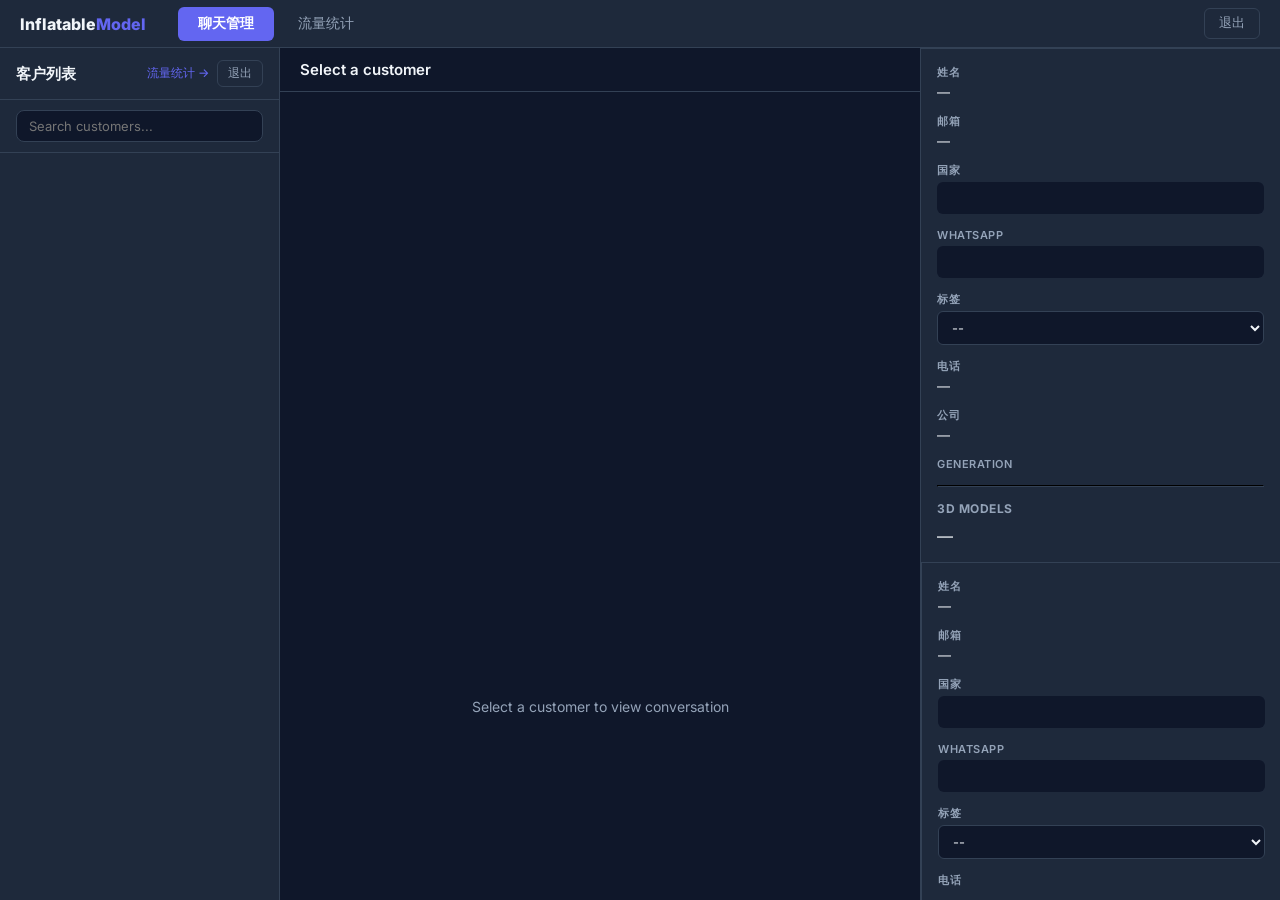
==== templates/admin.html @ d3808c55 "Test incremental tree push" ====
<!DOCTYPE html>
<html lang="en">
<head>
    <meta charset="UTF-8">
    <meta name="viewport" content="width=device-width, initial-scale=1.0">
    <title>管理后台 — InflatableModel.CN</title>
    <script src="https://cdn.jsdelivr.net/npm/chart.js@4.4.0/dist/chart.umd.min.js"></script>
    <link rel="preconnect" href="https://fonts.googleapis.com">
    <link href="https://fonts.googleapis.com/css2?family=Inter:wght@400;500;600;700;800&display=swap" rel="stylesheet">
    <style>
        :root { --bg: #0f172a; --surface: #1e293b; --border: #334155; --text: #f1f5f9; --text-secondary: #94a3b8; --primary: #6366f1; --primary-light: rgba(99,102,241,0.1); }
        * { box-sizing: border-box; margin: 0; padding: 0; }
        body { font-family: "Inter", sans-serif; background: var(--bg); color: var(--text); height: 100vh; overflow: hidden; }
        .app-layout { display: flex; flex-direction: column; height: 100vh; }
        .top-nav { display: flex; align-items: center; height: 48px; flex-shrink: 0; background: var(--surface); border-bottom: 1px solid var(--border); padding: 0 20px; }
        .top-nav-brand { font-size: 1rem; font-weight: 800; color: var(--text); text-decoration: none; margin-right: 32px; }
        .top-nav-brand span { color: var(--primary); }
        .top-nav-tabs { display: flex; gap: 4px; }
        .nav-tab { padding: 8px 20px; border: none; background: transparent; color: var(--text-secondary); border-radius: 6px; font-size: .85rem; font-weight: 500; cursor: pointer; font-family: inherit; }
        .nav-tab:hover { background: var(--primary-light); color: var(--primary); }
        .nav-tab.active { background: var(--primary); color: #fff; font-weight: 600; }
        .top-nav-right { margin-left: auto; }
        .top-nav-logout { padding: 6px 14px; border: 1px solid var(--border); background: transparent; color: var(--text-secondary); border-radius: 6px; font-size: .8rem; cursor: pointer; font-family: inherit; }
        .top-nav-logout:hover { border-color: #ef4444; color: #ef4444; }
    </style>
    <style>
        .panel-left {
            width: 280px; flex-shrink: 0;
            border-right: 1px solid var(--border);
            display: flex; flex-direction: column; background: var(--surface);
        }
        .panel-left-header {
            padding: 12px 16px; border-bottom: 1px solid var(--border);
            display: flex; align-items: center; justify-content: space-between;
            flex-shrink: 0;
        }
        .panel-left-header h2 {
            font-size: .9375rem; font-weight: 600;
        }
        .btn-logout {
            font-size: .75rem; padding: 4px 10px; border-radius: 6px;
            border: 1px solid var(--border); background: transparent;
            color: var(--text-secondary); cursor: pointer; font-family: inherit;
            transition: all .15s;
        }
        .btn-logout:hover { border-color: #ef4444; color: #ef4444; }

        .search-wrap {
            padding: 10px 16px; border-bottom: 1px solid var(--border); flex-shrink: 0;
        }
        .search-wrap input {
            width: 100%; padding: 7px 12px; border-radius: 8px;
            border: 1px solid var(--border); background: var(--bg);
            color: var(--text); font-size: .8125rem; font-family: inherit; outline: none;
        }
        .search-wrap input:focus { border-color: var(--primary); }

        .customer-list {
            flex: 1; overflow-y: auto;
        }
        .customer-list::-webkit-scrollbar { width: 5px; }
        .customer-list::-webkit-scrollbar-thumb { background: var(--border); border-radius: 3px; }

        .customer-item {
            padding: 12px 16px; border-bottom: 1px solid var(--border);
            cursor: pointer; transition: background .12s;
            display: flex; align-items: center; gap: 10px;
        }
        .customer-item:hover { background: var(--primary-light); }
        .customer-item.active { background: var(--primary-light); border-left: 3px solid var(--primary); }
        .customer-avatar {
            width: 36px; height: 36px; border-radius: 50%; flex-shrink: 0;
            background: var(--primary); color: #fff;
            display: flex; align-items: center; justify-content: center;
            font-weight: 700; font-size: .8125rem;
        }
        .customer-meta { flex: 1; min-width: 0; }
        .customer-name {
            font-size: .8125rem; font-weight: 600; white-space: nowrap; overflow: hidden; text-overflow: ellipsis;
        }
        .customer-last {
            font-size: .6875rem; color: var(--text-secondary);
            white-space: nowrap; overflow: hidden; text-overflow: ellipsis;
        }
        .badge-unread {
            background: var(--primary); color: #fff; border-radius: 999px;
            padding: 1px 6px; font-size: .625rem; font-weight: 600; flex-shrink: 0;
        }

        /* ═══ CENTER PANEL: Chat ═══ */
        .panel-center {
            flex: 1; display: flex; flex-direction: column;
            background: var(--bg); min-width: 0;
        }
        .panel-center-header {
            padding: 12px 20px; border-bottom: 1px solid var(--border);
            font-size: .9375rem; font-weight: 600; flex-shrink: 0;
        }
        .chat-messages {
            flex: 1; overflow-y: auto; padding: 16px 20px;
            display: flex; flex-direction: column; gap: 8px;
        }
        .chat-messages::-webkit-scrollbar { width: 5px; }
        .chat-messages::-webkit-scrollbar-thumb { background: var(--border); border-radius: 3px; }

        .msg-row { display: flex; gap: 8px; max-width: 75%; }
        .msg-row.customer { align-self: flex-start; }
        .msg-row.admin { align-self: flex-end; flex-direction: row-reverse; }
        .msg-row.system { align-self: center; max-width: 90%; }
        .msg-avatar-sm {
            width: 28px; height: 28px; border-radius: 50%; flex-shrink: 0;
            display: flex; align-items: center; justify-content: center;
            font-size: .6875rem; font-weight: 700;
        }
        .msg-row.customer .msg-avatar-sm { background: var(--primary); color: #fff; }
        .msg-row.admin .msg-avatar-sm { background: #475569; color: var(--text-secondary); }
        .msg-bubble {
            padding: 8px 14px; border-radius: 14px; font-size: .8125rem; line-height: 1.5;
            word-wrap: break-word;
        }
        .msg-row.customer .msg-bubble {
            background: var(--surface); color: var(--text);
            border: 1px solid var(--border); border-bottom-left-radius: 4px;
        }
        .msg-row.admin .msg-bubble {
            background: var(--primary); color: #fff;
            border-bottom-right-radius: 4px;
        }
        .msg-row.system .msg-bubble {
            background: transparent; color: var(--text-secondary);
            text-align: center; font-style: italic; font-size: .75rem;
        }
        .msg-bubble img { max-width: 200px; border-radius: 6px; margin-top: 6px; cursor: pointer; display: block; }
        .msg-time { font-size: .6rem; opacity: 0.5; margin-top: 3px; }

        .placeholder-center {
            flex: 1; display: flex; align-items: center; justify-content: center;
            color: var(--text-secondary); font-size: .875rem;
        }

        .reply-bar {
            padding: 12px 20px; border-top: 1px solid var(--border);
            flex-shrink: 0; display: flex; gap: 8px; align-items: flex-end;
        }
        .reply-bar textarea {
            flex: 1; padding: 9px 14px; border-radius: 10px; resize: vertical;
            min-height: 40px; max-height: 120px;
            border: 1px solid var(--border); background: var(--surface);
            color: var(--text); font-size: .8125rem; font-family: inherit; outline: none;
        }
        .reply-bar textarea:focus { border-color: var(--primary); }
        .btn-icon-sm {
            width: 40px; height: 40px; border-radius: 8px; border: 1px solid var(--border);
            background: var(--surface); color: var(--text-secondary);
            cursor: pointer; display: flex; align-items: center; justify-content: center;
            flex-shrink: 0; transition: all .15s;
        }
        .btn-icon-sm:hover { border-color: var(--primary); color: var(--primary); }
        .btn-send-sm {
            background: var(--primary); color: #fff; border: none; border-radius: 8px;
            padding: 0 18px; height: 40px; font-size: .8125rem; font-weight: 600;
            cursor: pointer; font-family: inherit; flex-shrink: 0;
        }
        .btn-send-sm:hover { background: #4f46e5; }
        .img-preview-row {
            display: inline-block; position: relative; margin-bottom: 6px;
        }
        .img-preview-row img {
            max-height: 60px; border-radius: 6px; border: 1px solid var(--border);
        }
        .remove-preview {
            position: absolute; top: -5px; right: -5px;
            width: 18px; height: 18px; border-radius: 50%;
            background: #ef4444; color: #fff; border: none;
            font-size: .625rem; cursor: pointer; line-height: 18px; text-align: center;
        }

        /* ═══ RIGHT PANEL: Customer Detail + Traffic ═══ */
        .panel-right {
            width: 360px; flex-shrink: 0;
            border-left: 1px solid var(--border);
            display: flex; flex-direction: column; background: var(--surface);
            overflow-y: auto;
        }
        .panel-right::-webkit-scrollbar { width: 5px; }
        .panel-right::-webkit-scrollbar-thumb { background: var(--border); border-radius: 3px; }

        .right-tabs {
            display: flex; border-bottom: 1px solid var(--border); flex-shrink: 0;
        }
        .right-tab {
            flex: 1; padding: 10px 0; text-align: center;
            font-size: .8125rem; font-weight: 500; cursor: pointer;
            color: var(--text-secondary); border-bottom: 2px solid transparent;
            transition: all .15s; background: none; border-top: none; border-left: none; border-right: none;
            font-family: inherit;
        }
        .right-tab.active { color: var(--primary); border-bottom-color: var(--primary); }

        .detail-section {
            padding: 16px; display: none;
        }
        .detail-section.active { display: block; }

        .detail-field {
            margin-bottom: 14px;
        }
        .detail-field label {
            font-size: .6875rem; font-weight: 600; color: var(--text-secondary);
            text-transform: uppercase; letter-spacing: .5px; display: block; margin-bottom: 4px;
        }
        .detail-field .editable {
            width: 100%; padding: 7px 10px; border-radius: 6px;
            border: 1px solid transparent; background: var(--bg);
            color: var(--text); font-size: .8125rem; font-family: inherit; outline: none;
            transition: border-color .15s;
        }
        .detail-field .editable:focus {
            border-color: var(--primary); background: var(--surface);
        }
        .detail-field .value { font-size: .8125rem; color: var(--text); word-break: break-all; }

        .model-card {
            background: var(--bg); border-radius: 8px; padding: 12px; margin-bottom: 10px;
            border: 1px solid var(--border);
        }
        .model-card .model-name {
            font-size: .8125rem; font-weight: 600; margin-bottom: 4px;
        }
        .model-card .model-time {
            font-size: .6875rem; color: var(--text-secondary); margin-bottom: 8px;
        }
        .model-card a {
            font-size: .75rem; color: var(--primary); text-decoration: none;
        }
        .model-card a:hover { text-decoration: underline; }

        /* Traffic Charts */
        .chart-container {
            margin-bottom: 24px; background: var(--bg); border-radius: 8px;
            padding: 14px; border: 1px solid var(--border);
        }
        .chart-container h4 {
            font-size: .8125rem; font-weight: 600; margin-bottom: 10px;
            color: var(--text-secondary); text-transform: uppercase; letter-spacing: .5px;
        }
        .chart-container canvas { max-height: 220px; }

        .traffic-stats {
            display: grid; grid-template-columns: 1fr 1fr 1fr; gap: 8px; margin-bottom: 16px;
        }
        .traffic-stat {
            background: var(--bg); border: 1px solid var(--border); border-radius: 8px;
            padding: 12px; text-align: center;
        }
        .traffic-stat .num { font-size: 1.25rem; font-weight: 700; color: var(--primary); }
        .traffic-stat .lbl { font-size: .625rem; color: var(--text-secondary); margin-top: 2px; text-transform: uppercase; }

        @media (max-width: 1100px) {
            .panel-right { width: 300px; }
        }
        @media (max-width: 860px) {
            .app-layout { flex-direction: column; }
            .panel-left { width: 100%; max-height: 200px; }
            .panel-right { width: 100%; max-height: 300px; border-left: none; border-top: 1px solid var(--border); }
        }

    </style>
    <style>
        .traffic-stats {
            display: grid; grid-template-columns: 1fr 1fr 1fr; gap: 8px; margin-bottom: 16px;
        }
        .traffic-stat {
            background: var(--bg); border: 1px solid var(--border); border-radius: 8px;
            padding: 12px; text-align: center;
        }
        .traffic-stat .num { font-size: 1.25rem; font-weight: 700; color: var(--primary); }
        .traffic-stat .lbl { font-size: .625rem; color: var(--text-secondary); margin-top: 2px; text-transform: uppercase; }

        @media (max-width: 1100px) {
            .panel-right { width: 300px; }
        }
        @media (max-width: 860px) {
            .app-layout { flex-direction: column; }
            .panel-left { width: 100%; max-height: 200px; }
            .panel-right { width: 100%; max-height: 300px; border-left: none; border-top: 1px solid var(--border); }
        }
        .traffic-stats {
            display: grid; grid-template-columns: 1fr 1fr 1fr; gap: 8px; margin-bottom: 16px;
        }
        .traffic-stat {
            background: var(--bg); border: 1px solid var(--border); border-radius: 8px;
            padding: 12px; text-align: center;
        }
        .traffic-stat .num { font-size: 1.25rem; font-weight: 700; color: var(--primary); }
        .traffic-stat .lbl { font-size: .625rem; color: var(--text-secondary); margin-top: 2px; text-transform: uppercase; }

        @media (max-width: 1100px) {
            .panel-right { width: 300px; }
        }
        @media (max-width: 860px) {
            .app-layout { flex-direction: column; }
            .panel-left { width: 100%; max-height: 200px; }
            .panel-right { width: 100%; max-height: 300px; border-left: none; border-top: 1px solid var(--border); }
        }
        .chart-container {
            margin-bottom: 24px; background: var(--bg); border-radius: 8px;
            padding: 14px; border: 1px solid var(--border);
        }
        .chart-container h4 {
            font-size: .8125rem; font-weight: 600; margin-bottom: 10px;
            color: var(--text-secondary); text-transform: uppercase; letter-spacing: .5px;
        }
        .chart-container canvas { max-height: 220px; }

        .traffic-stats {
            display: grid; grid-template-columns: 1fr 1fr 1fr; gap: 8px; margin-bottom: 16px;
        }
        .traffic-stat {
            background: var(--bg); border: 1px solid var(--border); border-radius: 8px;
            padding: 12px; text-align: center;
        }
        .traffic-stat .num { font-size: 1.25rem; font-weight: 700; color: var(--primary); }
        .traffic-stat .lbl { font-size: .625rem; color: var(--text-secondary); margin-top: 2px; text-transform: uppercase; }

        @media (max-width: 1100px) {
            .panel-right { width: 300px; }
        }
        @media (max-width: 860px) {
            .app-layout { flex-direction: column; }
            .panel-left { width: 100%; max-height: 200px; }
            .panel-right { width: 100%; max-height: 300px; border-left: none; border-top: 1px solid var(--border); }
        }
    </style>
</head>
<body>
<div class="app-layout">
    <div class="top-nav">
        <a href="/" class="top-nav-brand">Inflatable<span>Model</span></a>
        <div class="top-nav-tabs">
            <button class="nav-tab active" id="tabBtnChat" onclick="switchTab('chat')">聊天管理</button>
            <button class="nav-tab" id="tabBtnTraffic" onclick="switchTab('traffic')">流量统计</button>
        </div>
        <div class="top-nav-right">
            <button class="top-nav-logout" onclick="fetch('/api/admin/logout',{method:'POST'}).then(()=>location.reload())">退出</button>
        </div>
    </div>
    <div id="tabChat" style="display:flex;flex:1;overflow:hidden;">
<div class="panel-left">
        <div class="panel-left-header">
            <h2>客户列表</h2>
            <div style="display:flex;align-items:center;gap:8px;">
                <a href="/admin/traffic" style="font-size:.75rem;color:#6366f1;text-decoration:none;font-weight:500;">流量统计 →</a>
                <button class="btn-logout" onclick="fetch('/api/admin/logout',{method:'POST'}).then(()=>location.reload())">退出</button>
            </div>
        </div>
        <div class="search-wrap">
            <input type="text" id="customerSearch" placeholder="Search customers..." oninput="renderCustomerList()">
        </div>
        <div class="customer-list" id="customerList"></div>
    </div>

    <!-- ═══ CENTER ═══ -->
    <div class="panel-center" id="panelCenter">
        <div class="panel-center-header" id="centerHeader">Select a customer</div>
        <div class="chat-messages" id="chatMessages"></div>
        <div class="placeholder-center" id="placeholderCenter">Select a customer to view conversation</div>
        <div class="reply-bar" id="replyBar" style="display:none;">
            <div id="adminImgPreview" style="display:none;margin-bottom:6px;" class="img-preview-row">
                <img id="adminImgPreviewSrc" src="">
                <button class="remove-preview" onclick="removeAdminImg()">&times;</button>
            </div>
            <input type="file" id="adminImageInput" accept="image/png,image/jpg,image/jpeg,image/gif,image/webp" hidden onchange="handleAdminImage(this)">
            <button class="btn-icon-sm" onclick="document.getElementById('adminImageInput').click()" title="Attach image">
                <svg width="16" height="16" viewBox="0 0 24 24" fill="none" stroke="currentColor" stroke-width="2"><rect x="3" y="3" width="18" height="18" rx="2" ry="2"/><circle cx="8.5" cy="8.5" r="1.5"/><polyline points="21 15 16 10 5 21"/></svg>
            </button>
            <textarea id="adminReplyInput" placeholder="Type reply..." rows="1" onkeydown="if(event.key==='Enter'&&!event.shiftKey){event.preventDefault();sendAdminReply()}"></textarea>
            <button class="btn-send-sm" onclick="sendAdminReply()">发送</button>
        </div>
    </div>

    <!-- ═══ RIGHT ═══ -->
    <div class="panel-right" id="panelRight">
        <div class="right-tabs">
            
            
        </div>

        <!-- Detail Section -->
        <div class="detail-section active" id="detailSection">
            <div class="detail-field">
                <label>姓名</label>
                <div class="value" id="dName">—</div>
            </div>
            <div class="detail-field">
                <label>邮箱</label>
                <div class="value" id="dEmail">—</div>
            </div>
            <div class="detail-field">
                <label>国家</label>
                <input class="editable" id="dCountry" value="" onblur="saveField('country', this.value)" onkeydown="if(event.key==='Enter')this.blur()">
            </div>
            <div class="detail-field">
                <label>WhatsApp</label>
                <input class="editable" id="dWhatsapp" value="" onblur="saveField('whatsapp', this.value)" onkeydown="if(event.key==='Enter')this.blur()">
            </div>
            <div class="detail-field">
                <label>标签</label>
                <select id="dTag" onchange="saveField('tag', this.value)" style="width:100%;padding:7px 10px;border-radius:6px;border:1px solid var(--border);background:var(--bg);color:var(--text);font-size:.8125rem;font-family:inherit;outline:none;">
                    <option value="">--</option><option value="D">D</option><option value="C">C</option><option value="B">B</option><option value="A">A</option><option value="S">S</option><option value="SS">SS</option><option value="SSS">SSS</option>
                </select>
            </div>
            <div class="detail-field">
                <label>电话</label>
                <div class="value" id="dPhone">—</div>
            </div>
            <div class="detail-field">
                <label>公司</label>
                <div class="value" id="dCompany">—</div>
            </div>
            <div class="detail-field">
                <label>Generation</label>
                <span id="dGenStatus" style="font-size:.75rem;"></span>
            </div>
            <hr style="border-color:var(--border);margin:14px 0;">
            <h4 style="font-size:.75rem;color:var(--text-secondary);text-transform:uppercase;letter-spacing:.5px;margin-bottom:10px;">3D Models</h4>
            <div id="modelList">—</div>
        </div>

        <script>
    let allCustomers = [];
    let currentCustomerId = null;
    let adminImagePath = '';

    // ── Load customers ──
    async function loadCustomers() {
        try {
            const res = await fetch('/api/admin/customers');
            const data = await res.json();
            if (data.ok) allCustomers = data.customers;
            renderCustomerList();
        } catch(e) {}
    }

    function renderCustomerList() {
        const el = document.getElementById('customerList');
        const q = (document.getElementById('customerSearch').value || '').toLowerCase();
        const filtered = allCustomers.filter(c => {
            if (!q) return true;
            return (c.name || '').toLowerCase().includes(q) ||
                   (c.email || '').toLowerCase().includes(q) ||
                   (c.company || '').toLowerCase().includes(q);
        });
        el.innerHTML = filtered.map(c => `
            <div class="customer-item ${c.id === currentCustomerId ? 'active' : ''}" onclick="selectCustomer('${escapeAttr(c.id)}')">
                <div class="customer-avatar">${(c.name || '?')[0].toUpperCase()}</div>
                <div class="customer-meta">
                    <div class="customer-name">${escapeHtml(c.name)}${c.unread ? `<span class="badge-unread">${c.unread}</span>` : ''}</div>
                    <div class="customer-last">${escapeHtml(c.email || '')}</div>
                </div>
            </div>
        `).join('');
    }

    // ── Select customer ──
    function selectCustomer(cid) {
        currentCustomerId = cid;
        document.getElementById('centerHeader').textContent =
            allCustomers.find(c => c.id === cid)?.name || 'Customer';
        document.getElementById('replyBar').style.display = 'flex';
        document.getElementById('placeholderCenter').style.display = 'none';
        document.getElementById('chatMessages').style.display = 'flex';
        loadCustomerDetail(cid);
        loadMessages();
        loadCustomerModels(cid);
        renderCustomerList();
    }

    // ── Load customer detail ──
    async function loadCustomerDetail(cid) {
        try {
            const res = await fetch('/api/admin/customer/' + cid);
            const data = await res.json();
            if (data.ok && data.customer) {
                const c = data.customer;
                document.getElementById('dName').textContent = c.name || '—';
                document.getElementById('dEmail').textContent = c.email || '—';
                document.getElementById('dCountry').value = c.country || '';
                document.getElementById('dWhatsapp').value = c.whatsapp || '';
                document.getElementById('dTag').value = c.tag || '';
                document.getElementById('dPhone').textContent = c.phone || '—';
                document.getElementById('dCompany').textContent = c.company || '—';
                const genHtml = c.generation_count
                    ? '<span style="color:#10b981;">● Completed</span>'
                    : '<span style="color:#f59e0b;">● No generation</span>';
                document.getElementById('dGenStatus').innerHTML = genHtml;
            }
        } catch(e) {}
    }

    // ── Load customer models ──
    async function loadCustomerModels(cid) {
        try {
            const res = await fetch('/api/admin/customer/models?customer_id=' + cid);
            const data = await res.json();
            const el = document.getElementById('modelList');
            if (data.ok && data.models.length) {
                el.innerHTML = data.models.map(m => `
                    <div class="model-card">
                        <div class="model-name">Model ${m.task_id ? m.task_id.substring(0,8) : ''}...</div>
                        <div class="model-time">${m.completed_at || ''}</div>
                        <a href="/api/download-model?task_id=${escapeAttr(m.task_id)}&format=glb">Download GLB</a>
                    </div>
                `).join('');
            } else {
                el.innerHTML = '<span style="color:var(--text-secondary);font-size:.75rem;">No models yet.</span>';
            }
        } catch(e) {}
    }

    // ── Save editable field ──
    async function saveField(field, value) {
        if (!currentCustomerId) return;
        try {
            await fetch('/api/admin/customer/update', {
                method: 'POST',
                headers: {'Content-Type': 'application/json'},
                body: JSON.stringify({ customer_id: currentCustomerId, field, value })
            });
        } catch(e) {}
    }

    // ── Load messages ──
    async function loadMessages() {
        if (!currentCustomerId) return;
        try {
            const res = await fetch('/api/admin/messages/' + currentCustomerId);
            const data = await res.json();
            if (!data.ok) return;
            const el = document.getElementById('chatMessages');
            const wasAtBottom = el.scrollHeight - el.scrollTop - el.clientHeight < 80;
            el.innerHTML = data.messages.map(m => {
                const hasImg = m.image_path && m.image_path.trim();
                const cls = m.sender === 'customer' ? 'customer' :
                            m.sender === 'system' ? 'system' : 'admin';
                const av = m.sender === 'customer' ? 'C' : 'A';
                const cont = escapeHtml(m.content || '').replace(/\n/g,'<br>');
                const imgH = hasImg ? `<img src="${escapeAttr(m.image_path)}" loading="lazy">` : '';
                return `
                    <div class="msg-row ${cls}">
                        <div class="msg-avatar-sm">${av}</div>
                        <div class="msg-bubble">
                            <div>${cont}${imgH}</div>
                            <div class="msg-time">${fmtTime(m.created_at)}</div>
                        </div>
                    </div>`;
            }).join('');
            if (wasAtBottom) el.scrollTop = el.scrollHeight;
        } catch(e) {}
    }

    // ── Send admin reply ──
    async function sendAdminReply() {
        const input = document.getElementById('adminReplyInput');
        const content = input.value.trim();
        if (!currentCustomerId || (!content && !adminImagePath)) return;

        const formData = new FormData();
        formData.append('customer_id', currentCustomerId);
        formData.append('content', content);
        if (adminImagePath) {
            // When we have freshly uploaded image via /api/upload-chat-image
            formData.append('image_path', adminImagePath);
        }

        await fetch('/api/admin/reply', {
            method: 'POST',
            body: formData
        });
        input.value = '';
        removeAdminImg();
        loadMessages();
        loadCustomers();
    }

    // ── Admin image handling ──
    async function handleAdminImage(input) {
        if (!input.files.length) return;
        const file = input.files[0];
        if (file.size > 10 * 1024 * 1024) { alert('Image too large. Max 10MB.'); input.value=''; return; }
        const fd = new FormData(); fd.append('image', file);
        try {
            const res = await fetch('/api/upload-chat-image', {method:'POST', body:fd});
            const data = await res.json();
            if (data.ok) {
                adminImagePath = data.image_path;
                document.getElementById('adminImgPreviewSrc').src = data.url;
                document.getElementById('adminImgPreview').style.display = 'inline-block';
            }
        } catch(e) {}
        input.value = '';
    }
    function removeAdminImg() {
        adminImagePath = '';
        document.getElementById('adminImgPreview').style.display = 'none';
    }

    // ── Helpers ──
    function fmtTime(ts) {
        if (!ts) return '';
        const d = new Date(ts + 'Z');
        return d.toLocaleTimeString([], {hour:'2-digit',minute:'2-digit'});
    }
    function escapeHtml(s) { const d = document.createElement('div'); d.textContent = s||''; return d.innerHTML; }
    function escapeAttr(s) { return (s||'').replace(/"/g,'&quot;').replace(/'/g,'&#39;'); }

    // ── Polling ──
    setInterval(() => {
        loadCustomers();
        if (currentCustomerId) loadMessages();
    }, 4000);

    loadCustomers();
</script>
</body>
</html>

<div class="panel-right" id="panelRight">
        <div class="right-tabs">
            
            
        </div>

        <!-- Detail Section -->
        <div class="detail-section active" id="detailSection">
            <div class="detail-field">
                <label>姓名</label>
                <div class="value" id="dName">—</div>
            </div>
            <div class="detail-field">
                <label>邮箱</label>
                <div class="value" id="dEmail">—</div>
            </div>
            <div class="detail-field">
                <label>国家</label>
                <input class="editable" id="dCountry" value="" onblur="saveField('country', this.value)" onkeydown="if(event.key==='Enter')this.blur()">
            </div>
            <div class="detail-field">
                <label>WhatsApp</label>
                <input class="editable" id="dWhatsapp" value="" onblur="saveField('whatsapp', this.value)" onkeydown="if(event.key==='Enter')this.blur()">
            </div>
            <div class="detail-field">
                <label>标签</label>
                <select id="dTag" onchange="saveField('tag', this.value)" style="width:100%;padding:7px 10px;border-radius:6px;border:1px solid var(--border);background:var(--bg);color:var(--text);font-size:.8125rem;font-family:inherit;outline:none;">
                    <option value="">--</option><option value="D">D</option><option value="C">C</option><option value="B">B</option><option value="A">A</option><option value="S">S</option><option value="SS">SS</option><option value="SSS">SSS</option>
                </select>
            </div>
            <div class="detail-field">
                <label>电话</label>
                <div class="value" id="dPhone">—</div>
            </div>
            <div class="detail-field">
                <label>公司</label>
                <div class="value" id="dCompany">—</div>
            </div>
            <div class="detail-field">
                <label>Generation</label>
                <span id="dGenStatus" style="font-size:.75rem;"></span>
            </div>
            <hr style="border-color:var(--border);margin:14px 0;">
            <h4 style="font-size:.75rem;color:var(--text-secondary);text-transform:uppercase;letter-spacing:.5px;margin-bottom:10px;">3D Models</h4>
            <div id="modelList">—</div>
        </div>

        <script>
    let allCustomers = [];
    let currentCustomerId = null;
    let adminImagePath = '';

    // ── Load customers ──
    async function loadCustomers() {
        try {
            const res = await fetch('/api/admin/customers');
            const data = await res.json();
            if (data.ok) allCustomers = data.customers;
            renderCustomerList();
        } catch(e) {}
    }

    function renderCustomerList() {
        const el = document.getElementById('customerList');
        const q = (document.getElementById('customerSearch').value || '').toLowerCase();
        const filtered = allCustomers.filter(c => {
            if (!q) return true;
            return (c.name || '').toLowerCase().includes(q) ||
                   (c.email || '').toLowerCase().includes(q) ||
                   (c.company || '').toLowerCase().includes(q);
        });
        el.innerHTML = filtered.map(c => `
            <div class="customer-item ${c.id === currentCustomerId ? 'active' : ''}" onclick="selectCustomer('${escapeAttr(c.id)}')">
                <div class="customer-avatar">${(c.name || '?')[0].toUpperCase()}</div>
                <div class="customer-meta">
                    <div class="customer-name">${escapeHtml(c.name)}${c.unread ? `<span class="badge-unread">${c.unread}</span>` : ''}</div>
                    <div class="customer-last">${escapeHtml(c.email || '')}</div>
                </div>
            </div>
        `).join('');
    }

    // ── Select customer ──
    function selectCustomer(cid) {
        currentCustomerId = cid;
        document.getElementById('centerHeader').textContent =
            allCustomers.find(c => c.id === cid)?.name || 'Customer';
        document.getElementById('replyBar').style.display = 'flex';
        document.getElementById('placeholderCenter').style.display = 'none';
        document.getElementById('chatMessages').style.display = 'flex';
        loadCustomerDetail(cid);
        loadMessages();
        loadCustomerModels(cid);
        renderCustomerList();
    }

    // ── Load customer detail ──
    async function loadCustomerDetail(cid) {
        try {
            const res = await fetch('/api/admin/customer/' + cid);
            const data = await res.json();
            if (data.ok && data.customer) {
                const c = data.customer;
                document.getElementById('dName').textContent = c.name || '—';
                document.getElementById('dEmail').textContent = c.email || '—';
                document.getElementById('dCountry').value = c.country || '';
                document.getElementById('dWhatsapp').value = c.whatsapp || '';
                document.getElementById('dTag').value = c.tag || '';
                document.getElementById('dPhone').textContent = c.phone || '—';
                document.getElementById('dCompany').textContent = c.company || '—';
                const genHtml = c.generation_count
                    ? '<span style="color:#10b981;">● Completed</span>'
                    : '<span style="color:#f59e0b;">● No generation</span>';
                document.getElementById('dGenStatus').innerHTML = genHtml;
            }
        } catch(e) {}
    }

    // ── Load customer models ──
    async function loadCustomerModels(cid) {
        try {
            const res = await fetch('/api/admin/customer/models?customer_id=' + cid);
            const data = await res.json();
            const el = document.getElementById('modelList');
            if (data.ok && data.models.length) {
                el.innerHTML = data.models.map(m => `
                    <div class="model-card">
                        <div class="model-name">Model ${m.task_id ? m.task_id.substring(0,8) : ''}...</div>
                        <div class="model-time">${m.completed_at || ''}</div>
                        <a href="/api/download-model?task_id=${escapeAttr(m.task_id)}&format=glb">Download GLB</a>
                    </div>
                `).join('');
            } else {
                el.innerHTML = '<span style="color:var(--text-secondary);font-size:.75rem;">No models yet.</span>';
            }
        } catch(e) {}
    }

    // ── Save editable field ──
    async function saveField(field, value) {
        if (!currentCustomerId) return;
        try {
            await fetch('/api/admin/customer/update', {
                method: 'POST',
                headers: {'Content-Type': 'application/json'},
                body: JSON.stringify({ customer_id: currentCustomerId, field, value })
            });
        } catch(e) {}
    }

    // ── Load messages ──
    async function loadMessages() {
        if (!currentCustomerId) return;
        try {
            const res = await fetch('/api/admin/messages/' + currentCustomerId);
            const data = await res.json();
            if (!data.ok) return;
            const el = document.getElementById('chatMessages');
            const wasAtBottom = el.scrollHeight - el.scrollTop - el.clientHeight < 80;
            el.innerHTML = data.messages.map(m => {
                const hasImg = m.image_path && m.image_path.trim();
                const cls = m.sender === 'customer' ? 'customer' :
                            m.sender === 'system' ? 'system' : 'admin';
                const av = m.sender === 'customer' ? 'C' : 'A';
                const cont = escapeHtml(m.content || '').replace(/\n/g,'<br>');
                const imgH = hasImg ? `<img src="${escapeAttr(m.image_path)}" loading="lazy">` : '';
                return `
                    <div class="msg-row ${cls}">
                        <div class="msg-avatar-sm">${av}</div>
                        <div class="msg-bubble">
                            <div>${cont}${imgH}</div>
                            <div class="msg-time">${fmtTime(m.created_at)}</div>
                        </div>
                    </div>`;
            }).join('');
            if (wasAtBottom) el.scrollTop = el.scrollHeight;
        } catch(e) {}
    }

    // ── Send admin reply ──
    async function sendAdminReply() {
        const input = document.getElementById('adminReplyInput');
        const content = input.value.trim();
        if (!currentCustomerId || (!content && !adminImagePath)) return;

        const formData = new FormData();
        formData.append('customer_id', currentCustomerId);
        formData.append('content', content);
        if (adminImagePath) {
            // When we have freshly uploaded image via /api/upload-chat-image
            formData.append('image_path', adminImagePath);
        }

        await fetch('/api/admin/reply', {
            method: 'POST',
            body: formData
        });
        input.value = '';
        removeAdminImg();
        loadMessages();
        loadCustomers();
    }

    // ── Admin image handling ──
    async function handleAdminImage(input) {
        if (!input.files.length) return;
        const file = input.files[0];
        if (file.size > 10 * 1024 * 1024) { alert('Image too large. Max 10MB.'); input.value=''; return; }
        const fd = new FormData(); fd.append('image', file);
        try {
            const res = await fetch('/api/upload-chat-image', {method:'POST', body:fd});
            const data = await res.json();
            if (data.ok) {
                adminImagePath = data.image_path;
                document.getElementById('adminImgPreviewSrc').src = data.url;
                document.getElementById('adminImgPreview').style.display = 'inline-block';
            }
        } catch(e) {}
        input.value = '';
    }
    function removeAdminImg() {
        adminImagePath = '';
        document.getElementById('adminImgPreview').style.display = 'none';
    }

    // ── Helpers ──
    function fmtTime(ts) {
        if (!ts) return '';
        const d = new Date(ts + 'Z');
        return d.toLocaleTimeString([], {hour:'2-digit',minute:'2-digit'});
    }
    function escapeHtml(s) { const d = document.createElement('div'); d.textContent = s||''; return d.innerHTML; }
    function escapeAttr(s) { return (s||'').replace(/"/g,'&quot;').replace(/'/g,'&#39;'); }

    // ── Polling ──
    setInterval(() => {
        loadCustomers();
        if (currentCustomerId) loadMessages();
    }, 4000);

    loadCustomers();
</script>
</body>
</html>

    </div>
    <div id="tabTraffic" style="display:none;flex:1;overflow:hidden;">
        <div class="traffic-container">
style="display:flex;gap:8px;margin-bottom:12px;flex-wrap:wrap;"><button class="period-btn" id="btnDay" onclick="switchPeriod('day')">今日</button><button class="period-btn active" id="btnWeek" onclick="switchPeriod('week')">本周</button><button class="period-btn" id="btnMonth" onclick="switchPeriod('month')">本月</button><button class="period-btn" id="btnYear" onclick="switchPeriod('year')">今年</button></div><div style="color:#94a3b8;font-size:.75rem;margin-bottom:12px;" id="dateRange"></div><div style="color:#ef4444;font-size:.75rem;margin-bottom:8px;" id="statsError"></div><div class="traffic-stats">
                <div class="traffic-stat"><div class="num" id="tPV">0</div><div class="lbl">PV（浏览）</div></div>
                <div class="traffic-stat"><div class="num" id="tUV">0</div><div class="lbl">UV（访客）</div></div>
                <div class="traffic-stat"><div class="num" id="tTotal">0</div><div class="lbl">累计总PV</div></div>
                <div class="traffic-stat"><div class="num" id="tWoW">0%</div><div class="lbl">环比</div></div>
                <div class="traffic-stat"><div class="num" id="tYoY">0%</div><div class="lbl">同比</div></div>
            </div>
            <div class="chart-container">
                <h4>Last 7 Days (PV)</h4>
                <canvas id="chartLine"></canvas>
            </div>
            <div class="chart-container">
                <h4>Page Distribution</h4>
                <canvas id="chartPie"></canvas>
            </div>
        </div>
        <div class="chart-container" id="monthlyChartWrap" style="display:none;">
            <h4>月度趋势（年视图）</h4>
            <canvas id="chartMonthly"></canvas>
        </div>
        </div>
    </div>
</div>
<script>
function switchTab(tab) {
    document.querySelectorAll(".nav-tab").forEach(function(b) {
        b.classList.toggle("active", b.id === "tabBtn" + tab.charAt(0).toUpperCase() + tab.slice(1));
    });
    document.getElementById("tabChat").style.display = tab === "chat" ? "flex" : "none";
    document.getElementById("tabTraffic").style.display = tab === "traffic" ? "block" : "none";
    if (tab === "traffic" && typeof loadTraffic === "function") {
        setTimeout(loadTraffic, 200);
    }
}
</script>
<script>
function switchPeriod(p) {
        currentPeriod = p;
        document.querySelectorAll(".period-btn").forEach(b => b.classList.remove("active"));
        const map = {day:"btnDay", week:"btnWeek", month:"btnMonth", year:"btnYear"};
        const el = document.getElementById(map[p]);
        if (el) el.classList.add("active");
        loadTraffic();
    }

    async function loadTraffic() {
        try {
            const res = await fetch("/api/admin/traffic/summary?period=" + currentPeriod);
            const data = await res.json();
            if (data.error && !data.ok) { document.getElementById("statsError").textContent = data.error; return; }
            document.getElementById("statsError").textContent = "";

            document.getElementById("tPV").textContent = data.pv || 0;
            document.getElementById("tUV").textContent = data.uv || 0;
            document.getElementById("tTotal").textContent = data.total_all || 0;
            document.getElementById("dateRange").textContent = data.date_range || "";

            const wow = data.pv_dod ?? data.pv_wow ?? data.pv_mom ?? data.pv_yoy ?? 0;
            const yoy = data.pv_yoy ?? 0;
            const wowEl = document.getElementById("tWoW");
            const yoyEl = document.getElementById("tYoY");
            wowEl.textContent = (wow > 0 ? "+" : "") + wow + "%";
            wowEl.style.color = wow >= 0 ? "#10b981" : "#ef4444";
            yoyEl.textContent = (yoy > 0 ? "+" : "") + yoy + "%";
            yoyEl.style.color = yoy >= 0 ? "#10b981" : "#ef4444";

            // Line chart
            const daily = data.daily || [];
            if (daily.length) {
                const ctx = document.getElementById("chartLine").getContext("2d");
                if (chartLineInst) chartLineInst.destroy();
                chartLineInst = new Chart(ctx, {
                    type: "line",
                    data: {
                        labels: daily.map(d => d.date.substring(5)),
                        datasets: [{
                            label: "PV", data: daily.map(d => d.pv),
                            borderColor: "#6366f1", backgroundColor: "rgba(99,102,241,0.1)",
                            fill: true, tension: 0.3, pointRadius: 3
                        }, {
                            label: "UV", data: daily.map(d => d.uv),
                            borderColor: "#10b981", backgroundColor: "rgba(16,185,129,0.1)",
                            fill: true, tension: 0.3, pointRadius: 3
                        }]
                    },
                    options: {
                        responsive: true,
                        plugins: { legend: { labels: { color: "#94a3b8", font: {size: 10} } } },
                        scales: {
                            x: { ticks: { color: "#94a3b8", font: {size: 10} }, grid: { color: "#334155" } },
                            y: { ticks: { color: "#94a3b8", font: {size: 10} }, grid: { color: "#334155" }, beginAtZero: true }
                        }
                    }
                });
            }

            const pages = data.page_distribution || [];
            if (pages.length) {
                const ctx2 = document.getElementById("chartPie").getContext("2d");
                if (chartPieInst) chartPieInst.destroy();
                const colors = ["#6366f1","#8b5cf6","#ec4899","#f43f5e","#f59e0b","#10b981","#06b6d4","#3b82f6","#14b8a6","#a855f7","#e11d48","#0284c7","#65a30d","#d97706"];
                chartPieInst = new Chart(ctx2, {
                    type: "doughnut",
                    data: {
                        labels: pages.map(p => p.page + " (" + p.count + ")"),
                        datasets: [{ data: pages.map(p => p.count), backgroundColor: colors.slice(0, pages.length), borderColor: "#0f172a", borderWidth: 2 }]
                    },
                    options: {
                        responsive: true,
                        plugins: { legend: { position: "bottom", labels: { color: "#94a3b8", font: {size: 10}, padding: 10, boxWidth: 10 } } }
                    }
                });
            }

            const monthly = data.monthly || [];
            const mw = document.getElementById("monthlyChartWrap");
            if (monthly.length) {
                mw.style.display = "block";
                const ctx3 = document.getElementById("chartMonthly").getContext("2d");
                if (chartMonthlyInst) chartMonthlyInst.destroy();
                chartMonthlyInst = new Chart(ctx3, {
                    type: "bar",
                    data: {
                        labels: monthly.map(m => m.ym),
                        datasets: [{ label: "PV", data: monthly.map(m => m.pv), backgroundColor: "rgba(99,102,241,0.7)", borderColor: "#6366f1", borderWidth: 1 }]
                    },
                    options: {
                        responsive: true,
                        plugins: { legend: { labels: { color: "#94a3b8", font: {size: 10} } } },
                        scales: {
                            x: { ticks: { color: "#94a3b8", font: {size: 9} }, grid: { color: "#334155" } },
                            y: { ticks: { color: "#94a3b8", font: {size: 10} }, grid: { color: "#334155" }, beginAtZero: true }
                        }
                    }
                });
            } else { mw.style.display = "none"; }
        } catch(e) {
            document.getElementById("statsError").textContent = "加载失败: " + e.message;
        }
    }
    loadTraffic();
</script>
</script>
<script>
    let allCustomers = [];
    let currentCustomerId = null;
    let adminImagePath = '';

    // ── Load customers ──
    async function loadCustomers() {
        try {
            const res = await fetch('/api/admin/customers');
            const data = await res.json();
            if (data.ok) allCustomers = data.customers;
            renderCustomerList();
        } catch(e) {}
    }

    function renderCustomerList() {
        const el = document.getElementById('customerList');
        const q = (document.getElementById('customerSearch').value || '').toLowerCase();
        const filtered = allCustomers.filter(c => {
            if (!q) return true;
            return (c.name || '').toLowerCase().includes(q) ||
                   (c.email || '').toLowerCase().includes(q) ||
                   (c.company || '').toLowerCase().includes(q);
        });
        el.innerHTML = filtered.map(c => `
            <div class="customer-item ${c.id === currentCustomerId ? 'active' : ''}" onclick="selectCustomer('${escapeAttr(c.id)}')">
                <div class="customer-avatar">${(c.name || '?')[0].toUpperCase()}</div>
                <div class="customer-meta">
                    <div class="customer-name">${escapeHtml(c.name)}${c.unread ? `<span class="badge-unread">${c.unread}</span>` : ''}</div>
                    <div class="customer-last">${escapeHtml(c.email || '')}</div>
                </div>
            </div>
        `).join('');
    }

    // ── Select customer ──
    function selectCustomer(cid) {
        currentCustomerId = cid;
        document.getElementById('centerHeader').textContent =
            allCustomers.find(c => c.id === cid)?.name || 'Customer';
        document.getElementById('replyBar').style.display = 'flex';
        document.getElementById('placeholderCenter').style.display = 'none';
        document.getElementById('chatMessages').style.display = 'flex';
        loadCustomerDetail(cid);
        loadMessages();
        loadCustomerModels(cid);
        renderCustomerList();
    }

    // ── Load customer detail ──
    async function loadCustomerDetail(cid) {
        try {
            const res = await fetch('/api/admin/customer/' + cid);
            const data = await res.json();
            if (data.ok && data.customer) {
                const c = data.customer;
                document.getElementById('dName').textContent = c.name || '—';
                document.getElementById('dEmail').textContent = c.email || '—';
                document.getElementById('dCountry').value = c.country || '';
                document.getElementById('dWhatsapp').value = c.whatsapp || '';
                document.getElementById('dTag').value = c.tag || '';
                document.getElementById('dPhone').textContent = c.phone || '—';
                document.getElementById('dCompany').textContent = c.company || '—';
                const genHtml = c.generation_count
                    ? '<span style="color:#10b981;">● Completed</span>'
                    : '<span style="color:#f59e0b;">● No generation</span>';
                document.getElementById('dGenStatus').innerHTML = genHtml;
            }
        } catch(e) {}
    }

    // ── Load customer models ──
    async function loadCustomerModels(cid) {
        try {
            const res = await fetch('/api/admin/customer/models?customer_id=' + cid);
            const data = await res.json();
            const el = document.getElementById('modelList');
            if (data.ok && data.models.length) {
                el.innerHTML = data.models.map(m => `
                    <div class="model-card">
                        <div class="model-name">Model ${m.task_id ? m.task_id.substring(0,8) : ''}...</div>
                        <div class="model-time">${m.completed_at || ''}</div>
                        <a href="/api/download-model?task_id=${escapeAttr(m.task_id)}&format=glb">Download GLB</a>
                    </div>
                `).join('');
            } else {
                el.innerHTML = '<span style="color:var(--text-secondary);font-size:.75rem;">No models yet.</span>';
            }
        } catch(e) {}
    }

    // ── Save editable field ──
    async function saveField(field, value) {
        if (!currentCustomerId) return;
        try {
            await fetch('/api/admin/customer/update', {
                method: 'POST',
                headers: {'Content-Type': 'application/json'},
                body: JSON.stringify({ customer_id: currentCustomerId, field, value })
            });
        } catch(e) {}
    }

    // ── Load messages ──
    async function loadMessages() {
        if (!currentCustomerId) return;
        try {
            const res = await fetch('/api/admin/messages/' + currentCustomerId);
            const data = await res.json();
            if (!data.ok) return;
            const el = document.getElementById('chatMessages');
            const wasAtBottom = el.scrollHeight - el.scrollTop - el.clientHeight < 80;
            el.innerHTML = data.messages.map(m => {
                const hasImg = m.image_path && m.image_path.trim();
                const cls = m.sender === 'customer' ? 'customer' :
                            m.sender === 'system' ? 'system' : 'admin';
                const av = m.sender === 'customer' ? 'C' : 'A';
                const cont = escapeHtml(m.content || '').replace(/\n/g,'<br>');
                const imgH = hasImg ? `<img src="${escapeAttr(m.image_path)}" loading="lazy">` : '';
                return `
                    <div class="msg-row ${cls}">
                        <div class="msg-avatar-sm">${av}</div>
                        <div class="msg-bubble">
                            <div>${cont}${imgH}</div>
                            <div class="msg-time">${fmtTime(m.created_at)}</div>
                        </div>
                    </div>`;
            }).join('');
            if (wasAtBottom) el.scrollTop = el.scrollHeight;
        } catch(e) {}
    }

    // ── Send admin reply ──
    async function sendAdminReply() {
        const input = document.getElementById('adminReplyInput');
        const content = input.value.trim();
        if (!currentCustomerId || (!content && !adminImagePath)) return;

        const formData = new FormData();
        formData.append('customer_id', currentCustomerId);
        formData.append('content', content);
        if (adminImagePath) {
            // When we have freshly uploaded image via /api/upload-chat-image
            formData.append('image_path', adminImagePath);
        }

        await fetch('/api/admin/reply', {
            method: 'POST',
            body: formData
        });
        input.value = '';
        removeAdminImg();
        loadMessages();
        loadCustomers();
    }

    // ── Admin image handling ──
    async function handleAdminImage(input) {
        if (!input.files.length) return;
        const file = input.files[0];
        if (file.size > 10 * 1024 * 1024) { alert('Image too large. Max 10MB.'); input.value=''; return; }
        const fd = new FormData(); fd.append('image', file);
        try {
            const res = await fetch('/api/upload-chat-image', {method:'POST', body:fd});
            const data = await res.json();
            if (data.ok) {
                adminImagePath = data.image_path;
                document.getElementById('adminImgPreviewSrc').src = data.url;
                document.getElementById('adminImgPreview').style.display = 'inline-block';
            }
        } catch(e) {}
        input.value = '';
    }
    function removeAdminImg() {
        adminImagePath = '';
        document.getElementById('adminImgPreview').style.display = 'none';
    }

    // ── Helpers ──
    function fmtTime(ts) {
        if (!ts) return '';
        const d = new Date(ts + 'Z');
        return d.toLocaleTimeString([], {hour:'2-digit',minute:'2-digit'});
    }
    function escapeHtml(s) { const d = document.createElement('div'); d.textContent = s||''; return d.innerHTML; }
    function escapeAttr(s) { return (s||'').replace(/"/g,'&quot;').replace(/'/g,'&#39;'); }

    // ── Polling ──
    setInterval(() => {
        loadCustomers();
        if (currentCustomerId) loadMessages();
    }, 4000);

    loadCustomers();
</script>
</body>
</html>
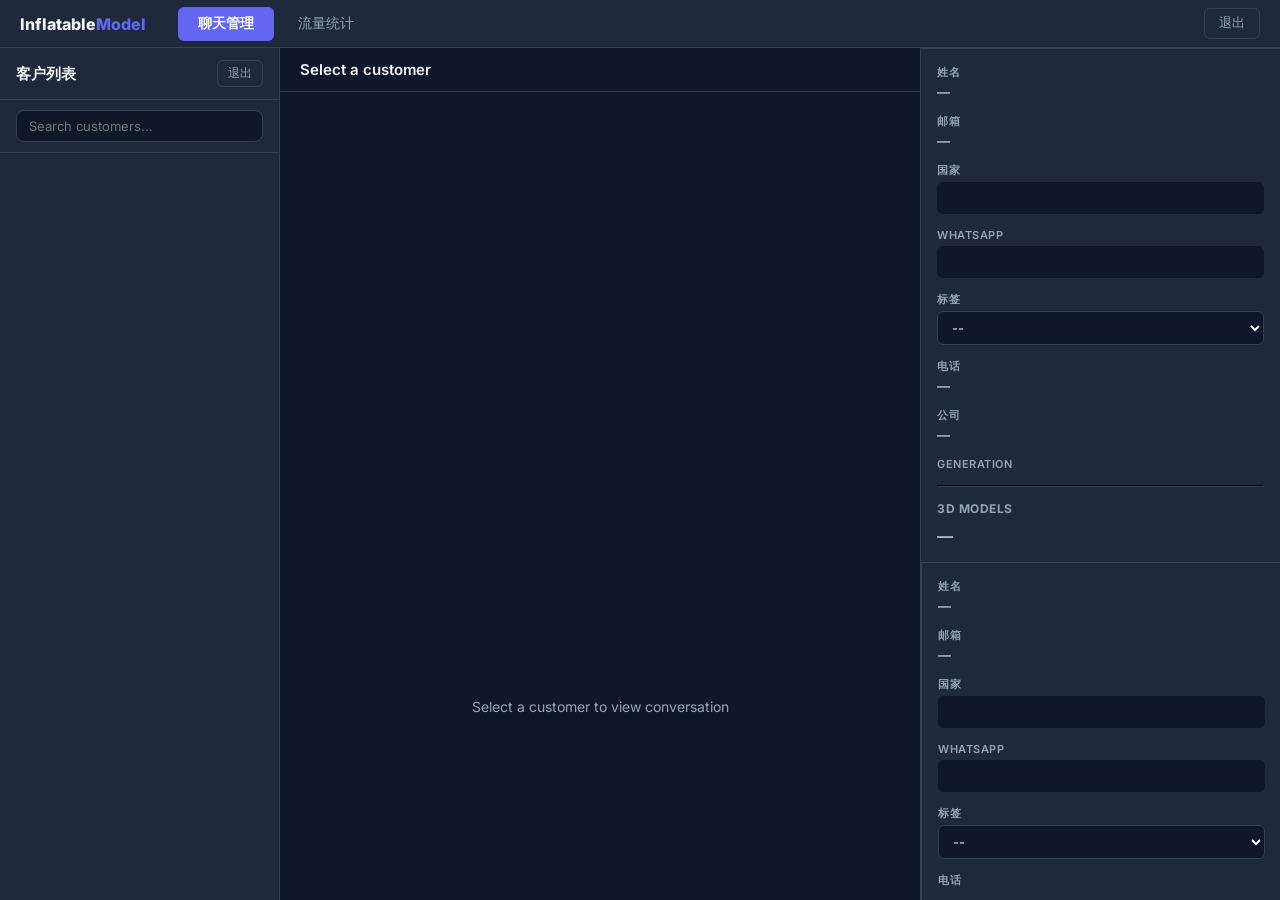
==== commit c901a313: "Fix: admin traffic stats blank page and remove traffic nav button 1. Removed premature </body></html" ====
--- a/templates/admin.html
+++ b/templates/admin.html
@@ -350,7 +350,6 @@
         <div class="panel-left-header">
             <h2>客户列表</h2>
             <div style="display:flex;align-items:center;gap:8px;">
-                <a href="/admin/traffic" style="font-size:.75rem;color:#6366f1;text-decoration:none;font-weight:500;">流量统计 →</a>
                 <button class="btn-logout" onclick="fetch('/api/admin/logout',{method:'POST'}).then(()=>location.reload())">退出</button>
             </div>
         </div>
@@ -565,22 +564,35 @@
         const content = input.value.trim();
         if (!currentCustomerId || (!content && !adminImagePath)) return;
 
+        const btn = document.querySelector('.btn-send-sm');
+        if (btn) { btn.disabled = true; btn.textContent = 'Sending...'; }
+
         const formData = new FormData();
         formData.append('customer_id', currentCustomerId);
         formData.append('content', content);
         if (adminImagePath) {
-            // When we have freshly uploaded image via /api/upload-chat-image
             formData.append('image_path', adminImagePath);
         }
 
-        await fetch('/api/admin/reply', {
-            method: 'POST',
-            body: formData
-        });
-        input.value = '';
-        removeAdminImg();
-        loadMessages();
-        loadCustomers();
+        try {
+            const res = await fetch('/api/admin/reply', {
+                method: 'POST',
+                body: formData
+            });
+            const data = await res.json();
+            if (data.ok) {
+                input.value = '';
+                removeAdminImg();
+                loadMessages();
+                loadCustomers();
+            } else {
+                alert('Failed to send: ' + (data.error || 'Unknown error'));
+            }
+        } catch(e) {
+            alert('Failed to send message: ' + e.message);
+        } finally {
+            if (btn) { btn.disabled = false; btn.textContent = '\u53d1\u9001'; }
+        }
     }
 
     // ── Admin image handling ──
@@ -590,7 +602,7 @@
         if (file.size > 10 * 1024 * 1024) { alert('Image too large. Max 10MB.'); input.value=''; return; }
         const fd = new FormData(); fd.append('image', file);
         try {
-            const res = await fetch('/api/upload-chat-image', {method:'POST', body:fd});
+            const res = await fetch('/api/admin/upload-chat-image', {method:'POST', body:fd});
             const data = await res.json();
             if (data.ok) {
                 adminImagePath = data.image_path;
@@ -622,8 +634,6 @@
 
     loadCustomers();
 </script>
-</body>
-</html>
 
 <div class="panel-right" id="panelRight">
         <div class="right-tabs">
@@ -810,22 +820,35 @@
         const content = input.value.trim();
         if (!currentCustomerId || (!content && !adminImagePath)) return;
 
+        const btn = document.querySelector('.btn-send-sm');
+        if (btn) { btn.disabled = true; btn.textContent = 'Sending...'; }
+
         const formData = new FormData();
         formData.append('customer_id', currentCustomerId);
         formData.append('content', content);
         if (adminImagePath) {
-            // When we have freshly uploaded image via /api/upload-chat-image
             formData.append('image_path', adminImagePath);
         }
 
-        await fetch('/api/admin/reply', {
-            method: 'POST',
-            body: formData
-        });
-        input.value = '';
-        removeAdminImg();
-        loadMessages();
-        loadCustomers();
+        try {
+            const res = await fetch('/api/admin/reply', {
+                method: 'POST',
+                body: formData
+            });
+            const data = await res.json();
+            if (data.ok) {
+                input.value = '';
+                removeAdminImg();
+                loadMessages();
+                loadCustomers();
+            } else {
+                alert('Failed to send: ' + (data.error || 'Unknown error'));
+            }
+        } catch(e) {
+            alert('Failed to send message: ' + e.message);
+        } finally {
+            if (btn) { btn.disabled = false; btn.textContent = '\u53d1\u9001'; }
+        }
     }
 
     // ── Admin image handling ──
@@ -835,7 +858,7 @@
         if (file.size > 10 * 1024 * 1024) { alert('Image too large. Max 10MB.'); input.value=''; return; }
         const fd = new FormData(); fd.append('image', file);
         try {
-            const res = await fetch('/api/upload-chat-image', {method:'POST', body:fd});
+            const res = await fetch('/api/admin/upload-chat-image', {method:'POST', body:fd});
             const data = await res.json();
             if (data.ok) {
                 adminImagePath = data.image_path;
@@ -867,13 +890,17 @@
 
     loadCustomers();
 </script>
-</body>
-</html>
 
     </div>
     <div id="tabTraffic" style="display:none;flex:1;overflow:hidden;">
         <div class="traffic-container">
-style="display:flex;gap:8px;margin-bottom:12px;flex-wrap:wrap;"><button class="period-btn" id="btnDay" onclick="switchPeriod('day')">今日</button><button class="period-btn active" id="btnWeek" onclick="switchPeriod('week')">本周</button><button class="period-btn" id="btnMonth" onclick="switchPeriod('month')">本月</button><button class="period-btn" id="btnYear" onclick="switchPeriod('year')">今年</button></div><div style="color:#94a3b8;font-size:.75rem;margin-bottom:12px;" id="dateRange"></div><div style="color:#ef4444;font-size:.75rem;margin-bottom:8px;" id="statsError"></div><div class="traffic-stats">
+        <div style="display:flex;gap:8px;margin-bottom:12px;flex-wrap:wrap;"><button class="period-btn" id="btnDay" onclick="switchPeriod('day')">今日</button><button class="period-btn active" id="btnWeek" onclick="switchPeriod('week')">本周</button><button class="period-btn" id="btnMonth" onclick="switchPeriod('month')">本月</button><button class="period-btn" id="btnYear" onclick="switchPeriod('year')">今年</button></div><div style="color:#94a3b8;font-size:.75rem;margin-bottom:12px;" id="dateRange"></div><div style="color:#ef4444;font-size:.75rem;margin-bottom:8px;" id="statsError"></div>
+            <div id="emptyTrafficState" style="display:none;flex-direction:column;align-items:center;justify-content:center;padding:60px 20px;color:#94a3b8;text-align:center;">
+                <svg width="48" height="48" viewBox="0 0 24 24" fill="none" stroke="#475569" stroke-width="1.5" stroke-linecap="round" stroke-linejoin="round"><path d="M3 3v18h18"/><path d="M18 17V9"/><path d="M13 17V5"/><path d="M8 17v-3"/></svg>
+                <p style="margin-top:16px;font-size:.9375rem;font-weight:500;">暂无流量数据</p>
+                <p style="margin-top:6px;font-size:.8125rem;color:#64748b;">当有访客浏览网站后，统计数据将在此显示</p>
+            </div>
+            <div class="traffic-stats">
                 <div class="traffic-stat"><div class="num" id="tPV">0</div><div class="lbl">PV（浏览）</div></div>
                 <div class="traffic-stat"><div class="num" id="tUV">0</div><div class="lbl">UV（访客）</div></div>
                 <div class="traffic-stat"><div class="num" id="tTotal">0</div><div class="lbl">累计总PV</div></div>
@@ -925,10 +952,22 @@
             if (data.error && !data.ok) { document.getElementById("statsError").textContent = data.error; return; }
             document.getElementById("statsError").textContent = "";
 
-            document.getElementById("tPV").textContent = data.pv || 0;
-            document.getElementById("tUV").textContent = data.uv || 0;
-            document.getElementById("tTotal").textContent = data.total_all || 0;
+            const pv = data.pv || 0;
+            const uv = data.uv || 0;
+            const total = data.total_all || 0;
+
+            document.getElementById("tPV").textContent = pv;
+            document.getElementById("tUV").textContent = uv;
+            document.getElementById("tTotal").textContent = total;
             document.getElementById("dateRange").textContent = data.date_range || "";
+
+            // Show empty state if no data at all
+            const emptyEl = document.getElementById("emptyTrafficState");
+            if (pv === 0 && uv === 0 && total === 0) {
+                if (emptyEl) emptyEl.style.display = "flex";
+            } else {
+                if (emptyEl) emptyEl.style.display = "none";
+            }
 
             const wow = data.pv_dod ?? data.pv_wow ?? data.pv_mom ?? data.pv_yoy ?? 0;
             const yoy = data.pv_yoy ?? 0;
@@ -1154,22 +1193,35 @@
         const content = input.value.trim();
         if (!currentCustomerId || (!content && !adminImagePath)) return;
 
+        const btn = document.querySelector('.btn-send-sm');
+        if (btn) { btn.disabled = true; btn.textContent = 'Sending...'; }
+
         const formData = new FormData();
         formData.append('customer_id', currentCustomerId);
         formData.append('content', content);
         if (adminImagePath) {
-            // When we have freshly uploaded image via /api/upload-chat-image
             formData.append('image_path', adminImagePath);
         }
 
-        await fetch('/api/admin/reply', {
-            method: 'POST',
-            body: formData
-        });
-        input.value = '';
-        removeAdminImg();
-        loadMessages();
-        loadCustomers();
+        try {
+            const res = await fetch('/api/admin/reply', {
+                method: 'POST',
+                body: formData
+            });
+            const data = await res.json();
+            if (data.ok) {
+                input.value = '';
+                removeAdminImg();
+                loadMessages();
+                loadCustomers();
+            } else {
+                alert('Failed to send: ' + (data.error || 'Unknown error'));
+            }
+        } catch(e) {
+            alert('Failed to send message: ' + e.message);
+        } finally {
+            if (btn) { btn.disabled = false; btn.textContent = '\u53d1\u9001'; }
+        }
     }
 
     // ── Admin image handling ──
@@ -1179,7 +1231,7 @@
         if (file.size > 10 * 1024 * 1024) { alert('Image too large. Max 10MB.'); input.value=''; return; }
         const fd = new FormData(); fd.append('image', file);
         try {
-            const res = await fetch('/api/upload-chat-image', {method:'POST', body:fd});
+            const res = await fetch('/api/admin/upload-chat-image', {method:'POST', body:fd});
             const data = await res.json();
             if (data.ok) {
                 adminImagePath = data.image_path;
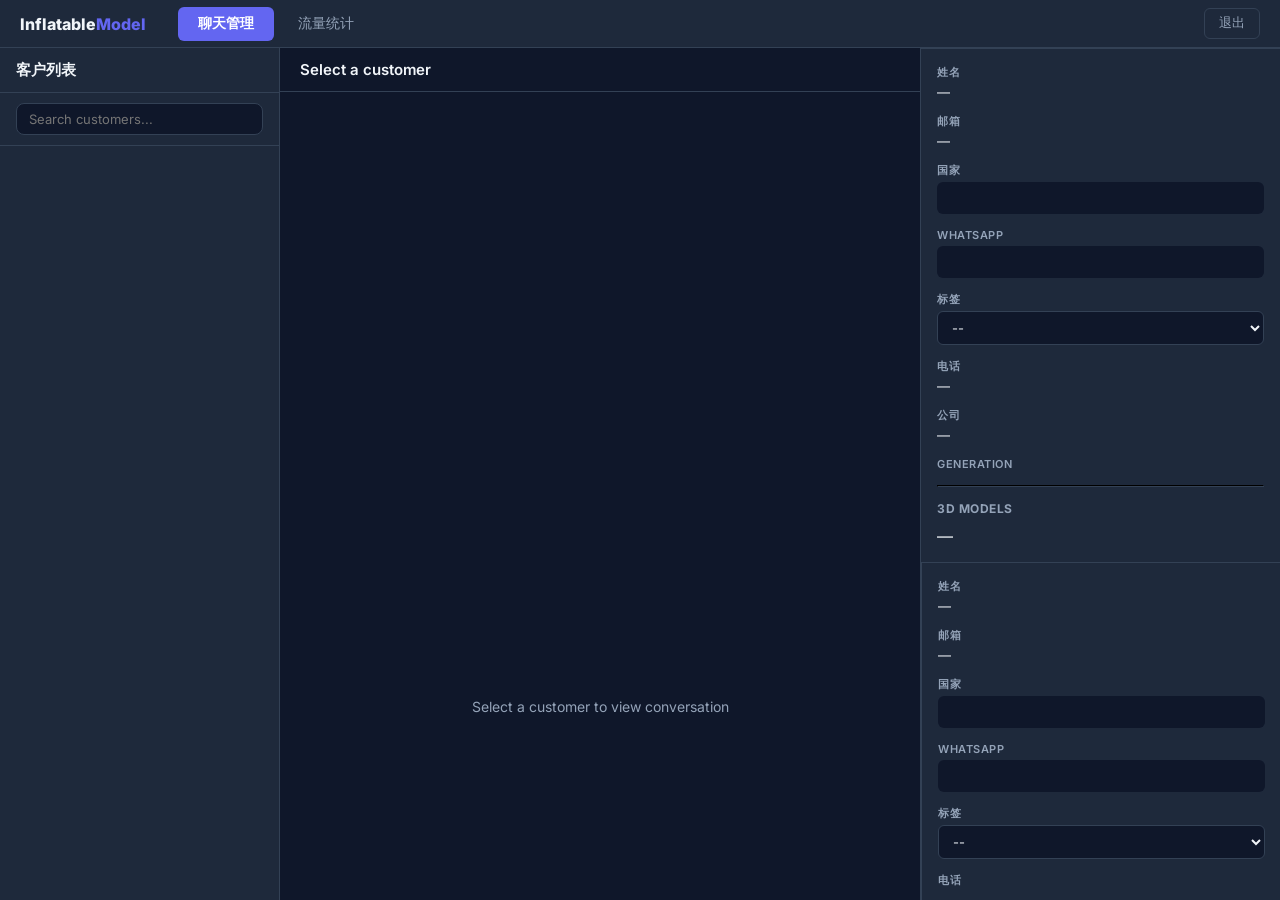
==== commit 7d34598e: "fix: batch bug fixes - 14 bugs resolved P0 Security: - BUG-01: Replace hardcoded admin password 'adm" ====
--- a/templates/admin.html
+++ b/templates/admin.html
@@ -349,9 +349,6 @@
 <div class="panel-left">
         <div class="panel-left-header">
             <h2>客户列表</h2>
-            <div style="display:flex;align-items:center;gap:8px;">
-                <button class="btn-logout" onclick="fetch('/api/admin/logout',{method:'POST'}).then(()=>location.reload())">退出</button>
-            </div>
         </div>
         <div class="search-wrap">
             <input type="text" id="customerSearch" placeholder="Search customers..." oninput="renderCustomerList()">
@@ -426,215 +423,6 @@
             <div id="modelList">—</div>
         </div>
 
-        <script>
-    let allCustomers = [];
-    let currentCustomerId = null;
-    let adminImagePath = '';
-
-    // ── Load customers ──
-    async function loadCustomers() {
-        try {
-            const res = await fetch('/api/admin/customers');
-            const data = await res.json();
-            if (data.ok) allCustomers = data.customers;
-            renderCustomerList();
-        } catch(e) {}
-    }
-
-    function renderCustomerList() {
-        const el = document.getElementById('customerList');
-        const q = (document.getElementById('customerSearch').value || '').toLowerCase();
-        const filtered = allCustomers.filter(c => {
-            if (!q) return true;
-            return (c.name || '').toLowerCase().includes(q) ||
-                   (c.email || '').toLowerCase().includes(q) ||
-                   (c.company || '').toLowerCase().includes(q);
-        });
-        el.innerHTML = filtered.map(c => `
-            <div class="customer-item ${c.id === currentCustomerId ? 'active' : ''}" onclick="selectCustomer('${escapeAttr(c.id)}')">
-                <div class="customer-avatar">${(c.name || '?')[0].toUpperCase()}</div>
-                <div class="customer-meta">
-                    <div class="customer-name">${escapeHtml(c.name)}${c.unread ? `<span class="badge-unread">${c.unread}</span>` : ''}</div>
-                    <div class="customer-last">${escapeHtml(c.email || '')}</div>
-                </div>
-            </div>
-        `).join('');
-    }
-
-    // ── Select customer ──
-    function selectCustomer(cid) {
-        currentCustomerId = cid;
-        document.getElementById('centerHeader').textContent =
-            allCustomers.find(c => c.id === cid)?.name || 'Customer';
-        document.getElementById('replyBar').style.display = 'flex';
-        document.getElementById('placeholderCenter').style.display = 'none';
-        document.getElementById('chatMessages').style.display = 'flex';
-        loadCustomerDetail(cid);
-        loadMessages();
-        loadCustomerModels(cid);
-        renderCustomerList();
-    }
-
-    // ── Load customer detail ──
-    async function loadCustomerDetail(cid) {
-        try {
-            const res = await fetch('/api/admin/customer/' + cid);
-            const data = await res.json();
-            if (data.ok && data.customer) {
-                const c = data.customer;
-                document.getElementById('dName').textContent = c.name || '—';
-                document.getElementById('dEmail').textContent = c.email || '—';
-                document.getElementById('dCountry').value = c.country || '';
-                document.getElementById('dWhatsapp').value = c.whatsapp || '';
-                document.getElementById('dTag').value = c.tag || '';
-                document.getElementById('dPhone').textContent = c.phone || '—';
-                document.getElementById('dCompany').textContent = c.company || '—';
-                const genHtml = c.generation_count
-                    ? '<span style="color:#10b981;">● Completed</span>'
-                    : '<span style="color:#f59e0b;">● No generation</span>';
-                document.getElementById('dGenStatus').innerHTML = genHtml;
-            }
-        } catch(e) {}
-    }
-
-    // ── Load customer models ──
-    async function loadCustomerModels(cid) {
-        try {
-            const res = await fetch('/api/admin/customer/models?customer_id=' + cid);
-            const data = await res.json();
-            const el = document.getElementById('modelList');
-            if (data.ok && data.models.length) {
-                el.innerHTML = data.models.map(m => `
-                    <div class="model-card">
-                        <div class="model-name">Model ${m.task_id ? m.task_id.substring(0,8) : ''}...</div>
-                        <div class="model-time">${m.completed_at || ''}</div>
-                        <a href="/api/download-model?task_id=${escapeAttr(m.task_id)}&format=glb">Download GLB</a>
-                    </div>
-                `).join('');
-            } else {
-                el.innerHTML = '<span style="color:var(--text-secondary);font-size:.75rem;">No models yet.</span>';
-            }
-        } catch(e) {}
-    }
-
-    // ── Save editable field ──
-    async function saveField(field, value) {
-        if (!currentCustomerId) return;
-        try {
-            await fetch('/api/admin/customer/update', {
-                method: 'POST',
-                headers: {'Content-Type': 'application/json'},
-                body: JSON.stringify({ customer_id: currentCustomerId, field, value })
-            });
-        } catch(e) {}
-    }
-
-    // ── Load messages ──
-    async function loadMessages() {
-        if (!currentCustomerId) return;
-        try {
-            const res = await fetch('/api/admin/messages/' + currentCustomerId);
-            const data = await res.json();
-            if (!data.ok) return;
-            const el = document.getElementById('chatMessages');
-            const wasAtBottom = el.scrollHeight - el.scrollTop - el.clientHeight < 80;
-            el.innerHTML = data.messages.map(m => {
-                const hasImg = m.image_path && m.image_path.trim();
-                const cls = m.sender === 'customer' ? 'customer' :
-                            m.sender === 'system' ? 'system' : 'admin';
-                const av = m.sender === 'customer' ? 'C' : 'A';
-                const cont = escapeHtml(m.content || '').replace(/\n/g,'<br>');
-                const imgH = hasImg ? `<img src="${escapeAttr(m.image_path)}" loading="lazy">` : '';
-                return `
-                    <div class="msg-row ${cls}">
-                        <div class="msg-avatar-sm">${av}</div>
-                        <div class="msg-bubble">
-                            <div>${cont}${imgH}</div>
-                            <div class="msg-time">${fmtTime(m.created_at)}</div>
-                        </div>
-                    </div>`;
-            }).join('');
-            if (wasAtBottom) el.scrollTop = el.scrollHeight;
-        } catch(e) {}
-    }
-
-    // ── Send admin reply ──
-    async function sendAdminReply() {
-        const input = document.getElementById('adminReplyInput');
-        const content = input.value.trim();
-        if (!currentCustomerId || (!content && !adminImagePath)) return;
-
-        const btn = document.querySelector('.btn-send-sm');
-        if (btn) { btn.disabled = true; btn.textContent = 'Sending...'; }
-
-        const formData = new FormData();
-        formData.append('customer_id', currentCustomerId);
-        formData.append('content', content);
-        if (adminImagePath) {
-            formData.append('image_path', adminImagePath);
-        }
-
-        try {
-            const res = await fetch('/api/admin/reply', {
-                method: 'POST',
-                body: formData
-            });
-            const data = await res.json();
-            if (data.ok) {
-                input.value = '';
-                removeAdminImg();
-                loadMessages();
-                loadCustomers();
-            } else {
-                alert('Failed to send: ' + (data.error || 'Unknown error'));
-            }
-        } catch(e) {
-            alert('Failed to send message: ' + e.message);
-        } finally {
-            if (btn) { btn.disabled = false; btn.textContent = '\u53d1\u9001'; }
-        }
-    }
-
-    // ── Admin image handling ──
-    async function handleAdminImage(input) {
-        if (!input.files.length) return;
-        const file = input.files[0];
-        if (file.size > 10 * 1024 * 1024) { alert('Image too large. Max 10MB.'); input.value=''; return; }
-        const fd = new FormData(); fd.append('image', file);
-        try {
-            const res = await fetch('/api/admin/upload-chat-image', {method:'POST', body:fd});
-            const data = await res.json();
-            if (data.ok) {
-                adminImagePath = data.image_path;
-                document.getElementById('adminImgPreviewSrc').src = data.url;
-                document.getElementById('adminImgPreview').style.display = 'inline-block';
-            }
-        } catch(e) {}
-        input.value = '';
-    }
-    function removeAdminImg() {
-        adminImagePath = '';
-        document.getElementById('adminImgPreview').style.display = 'none';
-    }
-
-    // ── Helpers ──
-    function fmtTime(ts) {
-        if (!ts) return '';
-        const d = new Date(ts + 'Z');
-        return d.toLocaleTimeString([], {hour:'2-digit',minute:'2-digit'});
-    }
-    function escapeHtml(s) { const d = document.createElement('div'); d.textContent = s||''; return d.innerHTML; }
-    function escapeAttr(s) { return (s||'').replace(/"/g,'&quot;').replace(/'/g,'&#39;'); }
-
-    // ── Polling ──
-    setInterval(() => {
-        loadCustomers();
-        if (currentCustomerId) loadMessages();
-    }, 4000);
-
-    loadCustomers();
-</script>
-
 <div class="panel-right" id="panelRight">
         <div class="right-tabs">
             
@@ -681,215 +469,6 @@
             <h4 style="font-size:.75rem;color:var(--text-secondary);text-transform:uppercase;letter-spacing:.5px;margin-bottom:10px;">3D Models</h4>
             <div id="modelList">—</div>
         </div>
-
-        <script>
-    let allCustomers = [];
-    let currentCustomerId = null;
-    let adminImagePath = '';
-
-    // ── Load customers ──
-    async function loadCustomers() {
-        try {
-            const res = await fetch('/api/admin/customers');
-            const data = await res.json();
-            if (data.ok) allCustomers = data.customers;
-            renderCustomerList();
-        } catch(e) {}
-    }
-
-    function renderCustomerList() {
-        const el = document.getElementById('customerList');
-        const q = (document.getElementById('customerSearch').value || '').toLowerCase();
-        const filtered = allCustomers.filter(c => {
-            if (!q) return true;
-            return (c.name || '').toLowerCase().includes(q) ||
-                   (c.email || '').toLowerCase().includes(q) ||
-                   (c.company || '').toLowerCase().includes(q);
-        });
-        el.innerHTML = filtered.map(c => `
-            <div class="customer-item ${c.id === currentCustomerId ? 'active' : ''}" onclick="selectCustomer('${escapeAttr(c.id)}')">
-                <div class="customer-avatar">${(c.name || '?')[0].toUpperCase()}</div>
-                <div class="customer-meta">
-                    <div class="customer-name">${escapeHtml(c.name)}${c.unread ? `<span class="badge-unread">${c.unread}</span>` : ''}</div>
-                    <div class="customer-last">${escapeHtml(c.email || '')}</div>
-                </div>
-            </div>
-        `).join('');
-    }
-
-    // ── Select customer ──
-    function selectCustomer(cid) {
-        currentCustomerId = cid;
-        document.getElementById('centerHeader').textContent =
-            allCustomers.find(c => c.id === cid)?.name || 'Customer';
-        document.getElementById('replyBar').style.display = 'flex';
-        document.getElementById('placeholderCenter').style.display = 'none';
-        document.getElementById('chatMessages').style.display = 'flex';
-        loadCustomerDetail(cid);
-        loadMessages();
-        loadCustomerModels(cid);
-        renderCustomerList();
-    }
-
-    // ── Load customer detail ──
-    async function loadCustomerDetail(cid) {
-        try {
-            const res = await fetch('/api/admin/customer/' + cid);
-            const data = await res.json();
-            if (data.ok && data.customer) {
-                const c = data.customer;
-                document.getElementById('dName').textContent = c.name || '—';
-                document.getElementById('dEmail').textContent = c.email || '—';
-                document.getElementById('dCountry').value = c.country || '';
-                document.getElementById('dWhatsapp').value = c.whatsapp || '';
-                document.getElementById('dTag').value = c.tag || '';
-                document.getElementById('dPhone').textContent = c.phone || '—';
-                document.getElementById('dCompany').textContent = c.company || '—';
-                const genHtml = c.generation_count
-                    ? '<span style="color:#10b981;">● Completed</span>'
-                    : '<span style="color:#f59e0b;">● No generation</span>';
-                document.getElementById('dGenStatus').innerHTML = genHtml;
-            }
-        } catch(e) {}
-    }
-
-    // ── Load customer models ──
-    async function loadCustomerModels(cid) {
-        try {
-            const res = await fetch('/api/admin/customer/models?customer_id=' + cid);
-            const data = await res.json();
-            const el = document.getElementById('modelList');
-            if (data.ok && data.models.length) {
-                el.innerHTML = data.models.map(m => `
-                    <div class="model-card">
-                        <div class="model-name">Model ${m.task_id ? m.task_id.substring(0,8) : ''}...</div>
-                        <div class="model-time">${m.completed_at || ''}</div>
-                        <a href="/api/download-model?task_id=${escapeAttr(m.task_id)}&format=glb">Download GLB</a>
-                    </div>
-                `).join('');
-            } else {
-                el.innerHTML = '<span style="color:var(--text-secondary);font-size:.75rem;">No models yet.</span>';
-            }
-        } catch(e) {}
-    }
-
-    // ── Save editable field ──
-    async function saveField(field, value) {
-        if (!currentCustomerId) return;
-        try {
-            await fetch('/api/admin/customer/update', {
-                method: 'POST',
-                headers: {'Content-Type': 'application/json'},
-                body: JSON.stringify({ customer_id: currentCustomerId, field, value })
-            });
-        } catch(e) {}
-    }
-
-    // ── Load messages ──
-    async function loadMessages() {
-        if (!currentCustomerId) return;
-        try {
-            const res = await fetch('/api/admin/messages/' + currentCustomerId);
-            const data = await res.json();
-            if (!data.ok) return;
-            const el = document.getElementById('chatMessages');
-            const wasAtBottom = el.scrollHeight - el.scrollTop - el.clientHeight < 80;
-            el.innerHTML = data.messages.map(m => {
-                const hasImg = m.image_path && m.image_path.trim();
-                const cls = m.sender === 'customer' ? 'customer' :
-                            m.sender === 'system' ? 'system' : 'admin';
-                const av = m.sender === 'customer' ? 'C' : 'A';
-                const cont = escapeHtml(m.content || '').replace(/\n/g,'<br>');
-                const imgH = hasImg ? `<img src="${escapeAttr(m.image_path)}" loading="lazy">` : '';
-                return `
-                    <div class="msg-row ${cls}">
-                        <div class="msg-avatar-sm">${av}</div>
-                        <div class="msg-bubble">
-                            <div>${cont}${imgH}</div>
-                            <div class="msg-time">${fmtTime(m.created_at)}</div>
-                        </div>
-                    </div>`;
-            }).join('');
-            if (wasAtBottom) el.scrollTop = el.scrollHeight;
-        } catch(e) {}
-    }
-
-    // ── Send admin reply ──
-    async function sendAdminReply() {
-        const input = document.getElementById('adminReplyInput');
-        const content = input.value.trim();
-        if (!currentCustomerId || (!content && !adminImagePath)) return;
-
-        const btn = document.querySelector('.btn-send-sm');
-        if (btn) { btn.disabled = true; btn.textContent = 'Sending...'; }
-
-        const formData = new FormData();
-        formData.append('customer_id', currentCustomerId);
-        formData.append('content', content);
-        if (adminImagePath) {
-            formData.append('image_path', adminImagePath);
-        }
-
-        try {
-            const res = await fetch('/api/admin/reply', {
-                method: 'POST',
-                body: formData
-            });
-            const data = await res.json();
-            if (data.ok) {
-                input.value = '';
-                removeAdminImg();
-                loadMessages();
-                loadCustomers();
-            } else {
-                alert('Failed to send: ' + (data.error || 'Unknown error'));
-            }
-        } catch(e) {
-            alert('Failed to send message: ' + e.message);
-        } finally {
-            if (btn) { btn.disabled = false; btn.textContent = '\u53d1\u9001'; }
-        }
-    }
-
-    // ── Admin image handling ──
-    async function handleAdminImage(input) {
-        if (!input.files.length) return;
-        const file = input.files[0];
-        if (file.size > 10 * 1024 * 1024) { alert('Image too large. Max 10MB.'); input.value=''; return; }
-        const fd = new FormData(); fd.append('image', file);
-        try {
-            const res = await fetch('/api/admin/upload-chat-image', {method:'POST', body:fd});
-            const data = await res.json();
-            if (data.ok) {
-                adminImagePath = data.image_path;
-                document.getElementById('adminImgPreviewSrc').src = data.url;
-                document.getElementById('adminImgPreview').style.display = 'inline-block';
-            }
-        } catch(e) {}
-        input.value = '';
-    }
-    function removeAdminImg() {
-        adminImagePath = '';
-        document.getElementById('adminImgPreview').style.display = 'none';
-    }
-
-    // ── Helpers ──
-    function fmtTime(ts) {
-        if (!ts) return '';
-        const d = new Date(ts + 'Z');
-        return d.toLocaleTimeString([], {hour:'2-digit',minute:'2-digit'});
-    }
-    function escapeHtml(s) { const d = document.createElement('div'); d.textContent = s||''; return d.innerHTML; }
-    function escapeAttr(s) { return (s||'').replace(/"/g,'&quot;').replace(/'/g,'&#39;'); }
-
-    // ── Polling ──
-    setInterval(() => {
-        loadCustomers();
-        if (currentCustomerId) loadMessages();
-    }, 4000);
-
-    loadCustomers();
-</script>
 
     </div>
     <div id="tabTraffic" style="display:none;flex:1;overflow:hidden;">
@@ -936,6 +515,7 @@
 }
 </script>
 <script>
+let currentPeriod = "week";
 function switchPeriod(p) {
         currentPeriod = p;
         document.querySelectorAll(".period-btn").forEach(b => b.classList.remove("active"));
@@ -1054,7 +634,6 @@
     }
     loadTraffic();
 </script>
-</script>
 <script>
     let allCustomers = [];
     let currentCustomerId = null;
